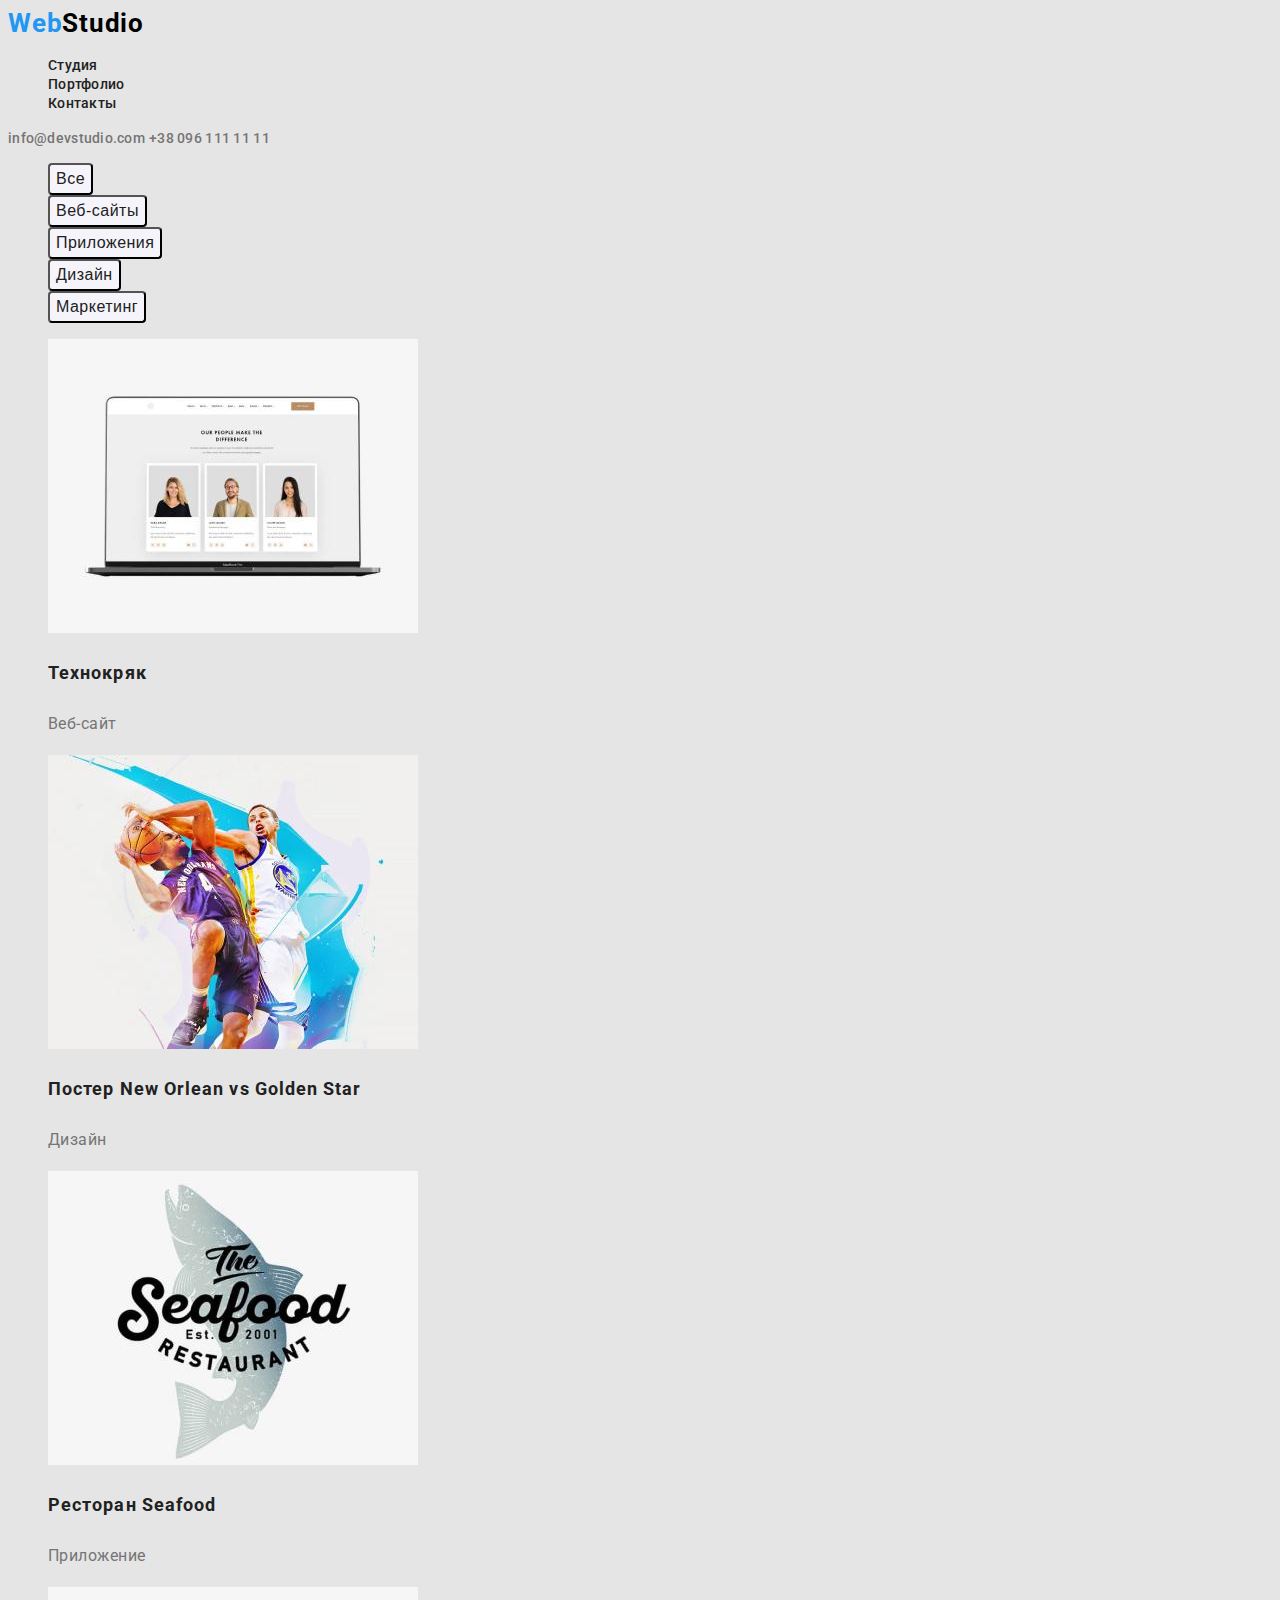
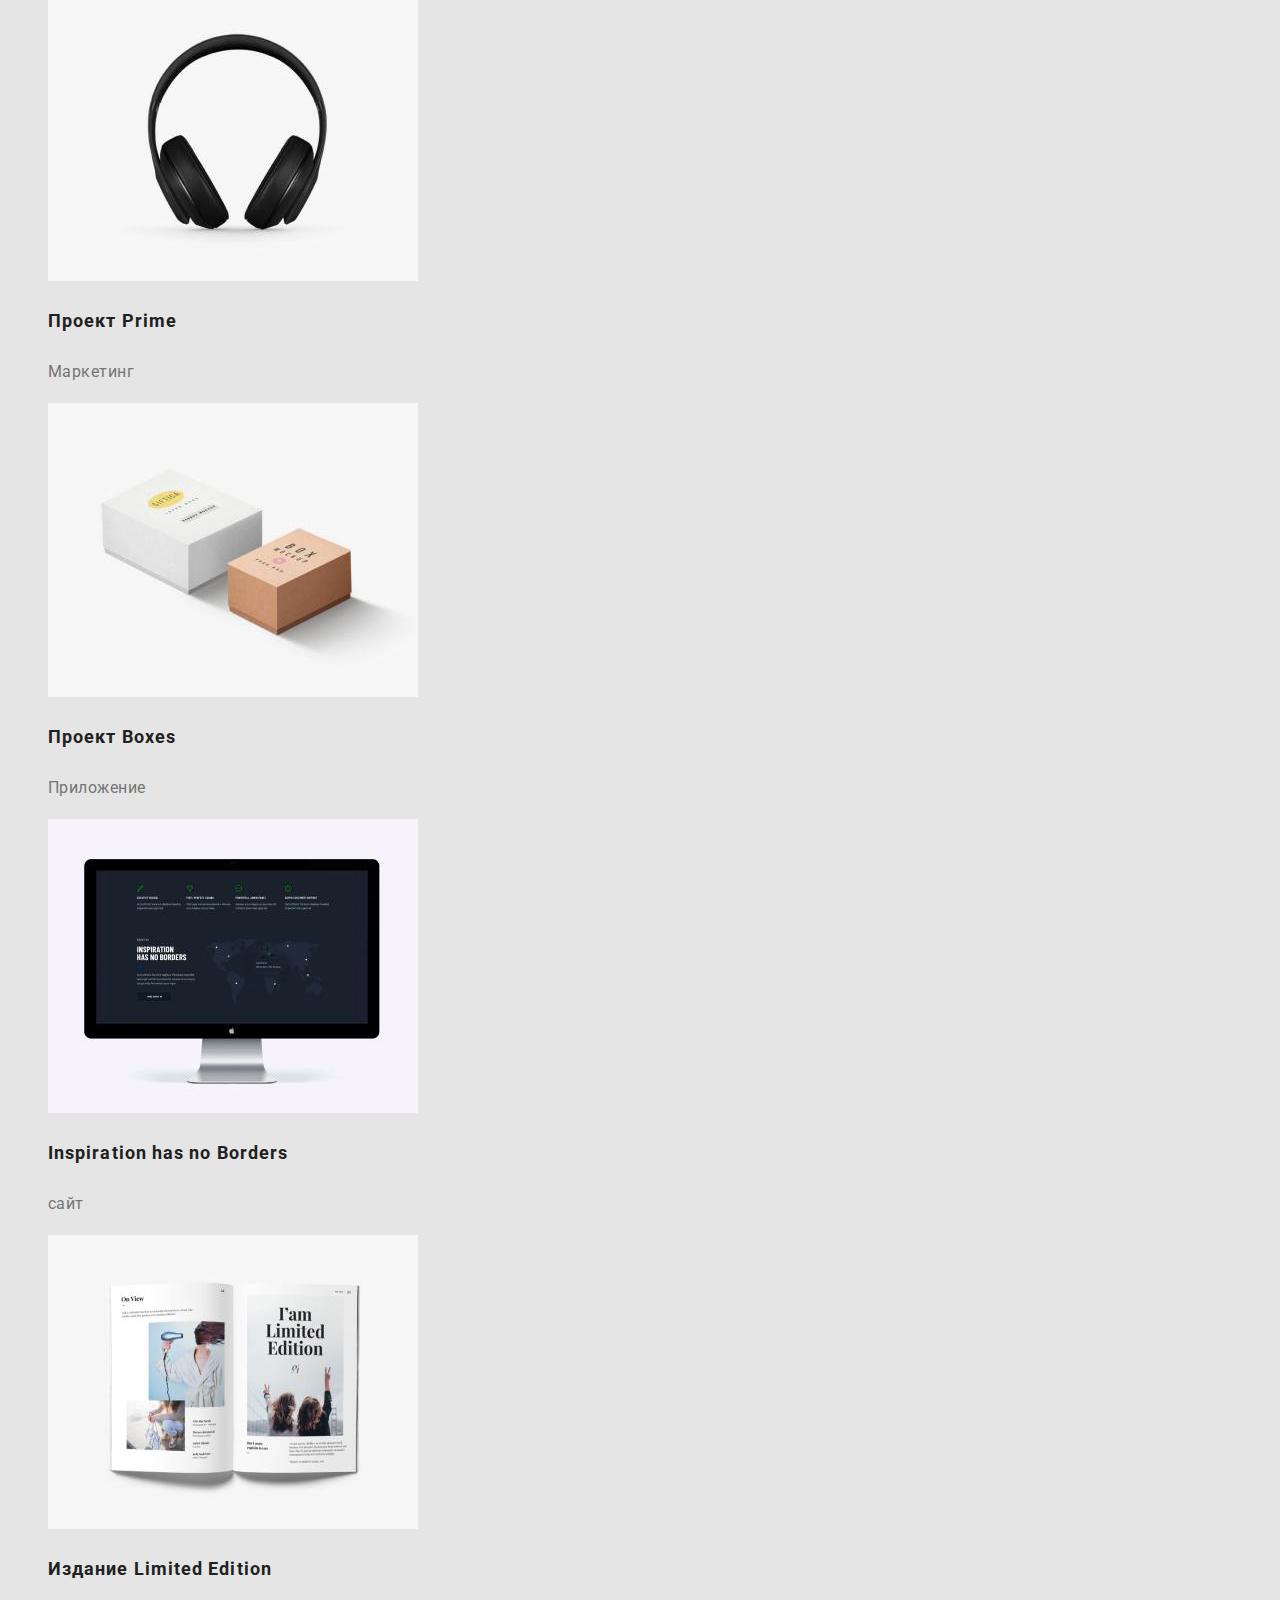
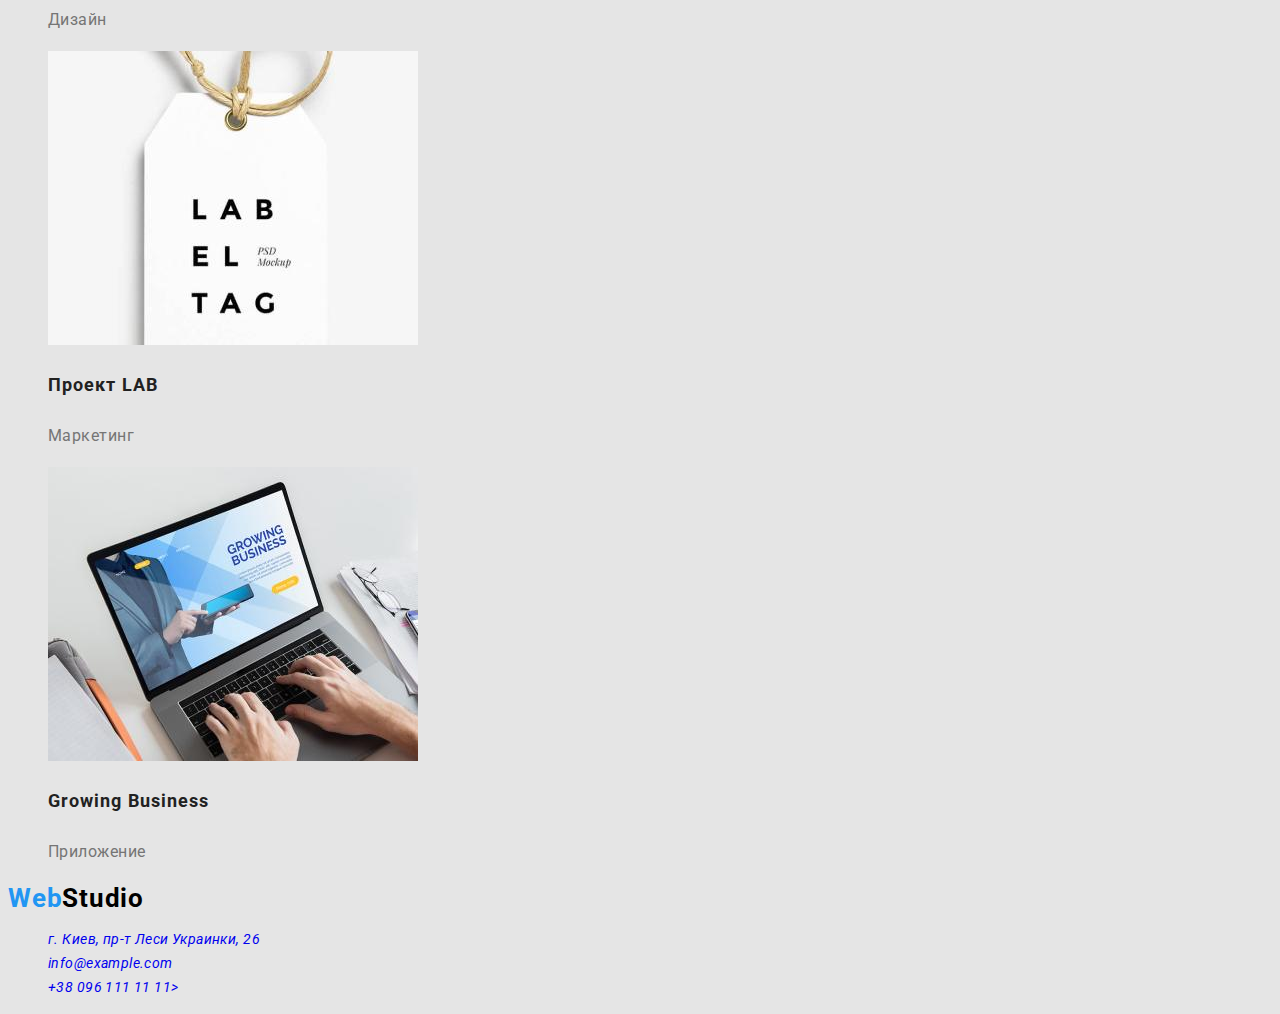
==== portfolio.html @ ac3f3b15 "html+css all" ====
<!DOCTYPE html>
<html lang="ru">

<head>
    <meta charset="UTF-8">
    <meta http-equiv="X-UA-Compatible" content="IE=edge">
    <meta name="viewport" content="width=device-width, initial-scale=1.0">
    <title>WebStudio</title>
    <link rel="stylesheet" href="./css/styles.css">
    <link href="https://fonts.googleapis.com/css2?family=Raleway:wght@700&family=Roboto:wght@400;500;700;900&display=swap"
        rel="stylesheet">
</head>

<body>

    <!--HEADER-->
    <header class="page-header">
        <nav class="navigation">
            <a class="logo" href="/index.html"> <span class="logo-span-web">Web</span>Studio</a>
    
            <ul class="menu list">
                <li class="menu-item">
                    <a class="menu-link link" href="">Студия</a>
                </li>
                <li class="menu-item">
                    <a class="menu-link link" href="./portfolio.html">Портфолио</a>
                </li>
                <li class="menu-item">
                    <a class="menu-link link" href="">Контакты</a>
                </li>
            </ul>
        </nav>
        <a class="mail-link link" href="mailto:info@devstudio.com">info@devstudio.com</a>
        <a class="tel-link link" href="tel:+380961111111">+38 096 111 11 11</a>
    </header>

    <!--portfolio projects-->

    <main>

        <section class="portfolio">

            <ul class="btn-portfolio-list list">
                <li class="btn-portfolio-item">
                    <button class="btn-portfolio" type="button">Все</button>
                </li>
                <li class="btn-portfolio-item">
                    <button class="btn-portfolio" type="button">Веб-сайты</button>
                </li>
                <li class="btn-portfolio-item">
                    <button class="btn-portfolio" type="button">Приложения</button>
                </li>
                <li class="btn-portfolio-item">
                    <button class="btn-portfolio" type="button">Дизайн</button>
                </li>
                <li class="btn-portfolio-item">
                    <button class="btn-portfolio" type="button">Маркетинг</button>
                </li>
            </ul>

            <ul class="link-list list">
                <li class="link-item link">
                    <a class="link" href="">
                        <img src="./images/portfolio/project_technokryak.jpg" alt="макет веб-сайта на экране ноутбука" width="370" height="294">
                        <h3 class="link-list-title">Технокряк</h3>
                        <p class="link-list-category">Веб-сайт</p>
                    </a>
                </li>
                <li class="link-item">
                    <a class="link" href="">
                        <img src="./images/portfolio/project_poster.jpg" alt="постер баскетбольного матча" width="370" height="294">
                        <h3 class="link-list-title">Постер <span lang="en">New Orlean vs Golden Star</span> </h3>
                        <p class="link-list-category">Дизайн</p>
                    </a>
                </li>
                <li class="link-item">
                    <a class="link" href="">
                        <img src="./images/portfolio/project_sea_food.jpg" alt="логотип ресторана" width="370" height="294">
                        <h3 class="link-list-title">Ресторан <span lang="en">Seafood</span> </h3>
                        <p class="link-list-category">Приложение</p>
                    </a>
                </li>
                <li class="link-item">
                    <a class="link" href="">
                        <img src="./images/portfolio/project_prime.jpg" alt="наушники" width="370" height="294">
                        <h3 class="link-list-title">Проект <span lang="en">Prime</span> </h3>
                        <p class="link-list-category">Маркетинг</p>
                    </a>
                </li>
                <li class="link-item">
                    <a class="link" href="">
                        <img src="./images/portfolio/project_box.jpg" alt="коробки" width="370" height="294">
                        <h3 class="link-list-title">Проект Boxes</h3>
                        <p class="link-list-category">Приложение</p>
                    </a>
                </li>
                <li class="link-item">
                    <a class="link" href="">
                        <img src="./images/portfolio/inspiration_borders.jpg" alt="макет веб-сайта на мониторе" width="370" height="294">
                        <h3 lang="en" class="link-list-title">Inspiration has no Borders</h3>
                        <p class="link-list-category">сайт</p>
                    </a>
                </li>
                <li class="link-item">
                    <a class="link" href="">
                        <img src="./images/portfolio/limited_edition.jpg" alt="издание журнала" width="370" height="294">
                        <h3 class="link-list-title">Издание <span lang="en">Limited Edition</span> </h3>
                        <p class="link-list-category">Дизайн</p>
                    </a>
                </li>
                <li class="link-item">
                    <a class="link" href="">
                        <img src="./images/portfolio/project_lab.jpg" alt="эмблема проекта" width="370" height="294">
                        <h3 class="link-list-title">Проект <span lang="en">LAB</span> </h3>
                        <p class="link-list-category"> Маркетинг</p>
                    </a>
                </li>
                <li class="link-item">
                    <a class="link" href="">
                        <img src="./images/portfolio/growing.jpg" alt="работа приложения на ноутбуке" width="370" height="294">
                        <h3 lang="en" class="link-list-title">Growing Business</h3>
                        <p class="link-list-category">Приложение</p>
                    </a>    
                </li>
            </ul>

        </section>

    </main>

    <!--FOOTER-->
    <footer>
        <a class="logo" href="./index.html"> <span class="logo-span-web">Web</span>Studio</a>
        <address class="main-contacts-address">
            <ul class="main-contacts-list list">
                <li class="main-contacts-item">
                    <a class="link" href="https://goo.gl/maps/KySXoCqitBk37qCa6">г. Киев, пр-т Леси Украинки, 26</a>
                </li>
                <li class="main-contacts-mail">
                    <a class="link" href="mailto:info@example.com">info@example.com</a>
                </li>
                <li class="main-contacts-tel">
                    <a class="link" href="tel:+380961111111">+38 096 111 11 11></a>
                </li>
            </ul>
        </address>
    </footer>

</body>

</html>
---- css/styles.css ----
:root {
  --accent-color: #2196f3;
}

body {
  background-color: #e5e5e5;
  font-family: 'Roboto', sans-serif;
}

.link {
  text-decoration: none;
}

.list {
  list-style: none;
}

/*------header-------*/

.logo-span-web {
  color: var(--accent-color);
  font-weight: bold;
  font-size: 26px;
  line-height: 31px;
  letter-spacing: 0.03em;
  text-decoration: none;
}

.logo {
  color: black;
  font-weight: bold;
  font-size: 26px;
  line-height: 31px;
  letter-spacing: 0.03em;
  text-decoration: none;
}

.menu-link {
  font-weight: 500;
  font-size: 14px;
  line-height: 1.14;
  letter-spacing: 0.02em;
  color: #212121;
}

.menu-link:hover,
.menu-link:focus {
  color: var(--accent-color);
}

.mail-link,
.tel-link {
  font-weight: 500;
  font-size: 14px;
  line-height: 1.14;
  letter-spacing: 0.02em;
  color: #757575;
}

.mail-link:hover,
.mail-link:focus,
.tel-link:hover,
.menu-link:focus {
  color: var(--accent-color);
}

/*------hero------*/

.hero {
  font-weight: 900;
  font-size: 44px;
  line-height: 1.36;
  text-align: center;
  letter-spacing: 0.06em;
  text-transform: uppercase;
  color: #ffffff;
}

.btn-hero {
  font-weight: 700;
  font-size: 16px;
  line-height: 1.87;
  display: flex;
  align-items: center;
  text-align: center;
  letter-spacing: 0.06em;
  color: #ffffff;
  background-color: var(--accent-color);
  box-shadow: 0px 4px 4px rgba(0, 0, 0, 0.15);
  border-radius: 4px;
  cursor: pointer;
}

.btn-hero:hover {
  background: #188ce8;
  box-shadow: 0px 4px 4px rgba(0, 0, 0, 0.15);
  border-radius: 4px;
}

/*------ADVANTAGES---------*/
.advantages-slogan {
  font-weight: 700;
  font-size: 14px;
  line-height: 1.14;
  letter-spacing: 0.03em;
  text-transform: uppercase;
  color: #212121;
}

.advantages-text {
  font-weight: normal;
  font-size: 14px;
  line-height: 1.71;
  letter-spacing: 0.03em;
  color: #757575;
}

/*------about-----*/

.about {
  font-weight: bold;
  font-size: 36px;
  line-height: 1.16;
  text-align: center;
  letter-spacing: 0.03em;
  color: #212121;
}

/*-----team----*/

.team {
  font-weight: bold;
  font-size: 36px;
  line-height: 1.16;
  text-align: center;
  letter-spacing: 0.03em;
  color: #212121;
}

.team-lead {
  font-weight: 500;
  font-size: 16px;
  line-height: 1.18;
  text-align: center;
  letter-spacing: 0.03em;
  color: #212121;
}

.team-expert {
  font-weight: normal;
  font-size: 16px;
  line-height: 1.18;
  text-align: center;
  letter-spacing: 0.03em;
  color: #757575;
}

/*-----footer----*/

.main-contacts-address {
  font-weight: normal;
  font-size: 14px;
  line-height: 1.71;
  letter-spacing: 0.03em;
  color: #ffffff;
}

.main-contacts-mail,
.main-contacts-tel {
  font-weight: normal;
  font-size: 14px;
  line-height: 1.71;
  letter-spacing: 0.03em;
  color: rgba(255, 255, 255, 0.6);
}

/*-----PORTFOLIO--------*/

/*------portfolio projects----*/

.btn-portfolio {
  font-weight: 500;
  font-size: 16px;
  line-height: 1.63;
  text-align: center;
  letter-spacing: 0.03em;
  color: #212121;
  background: #f5f4fa;
  border-radius: 4px;
}

.btn-portfolio:hover {
  color: #ffffff;
  background: #2196f3;
  box-shadow: 0px 3px 1px rgba(0, 0, 0, 0.1), 0px 1px 2px rgba(0, 0, 0, 0.08),
    0px 2px 2px rgba(0, 0, 0, 0.12);
  border-radius: 4px;
}

.link-list-title {
  font-weight: 700;
  font-size: 18px;
  line-height: 2;
  letter-spacing: 0.06em;
  color: #212121;
}

.link-list-category {
  font-weight: normal;
  font-size: 16px;
  line-height: 30px;
  letter-spacing: 0.03em;
  color: #757575;
}
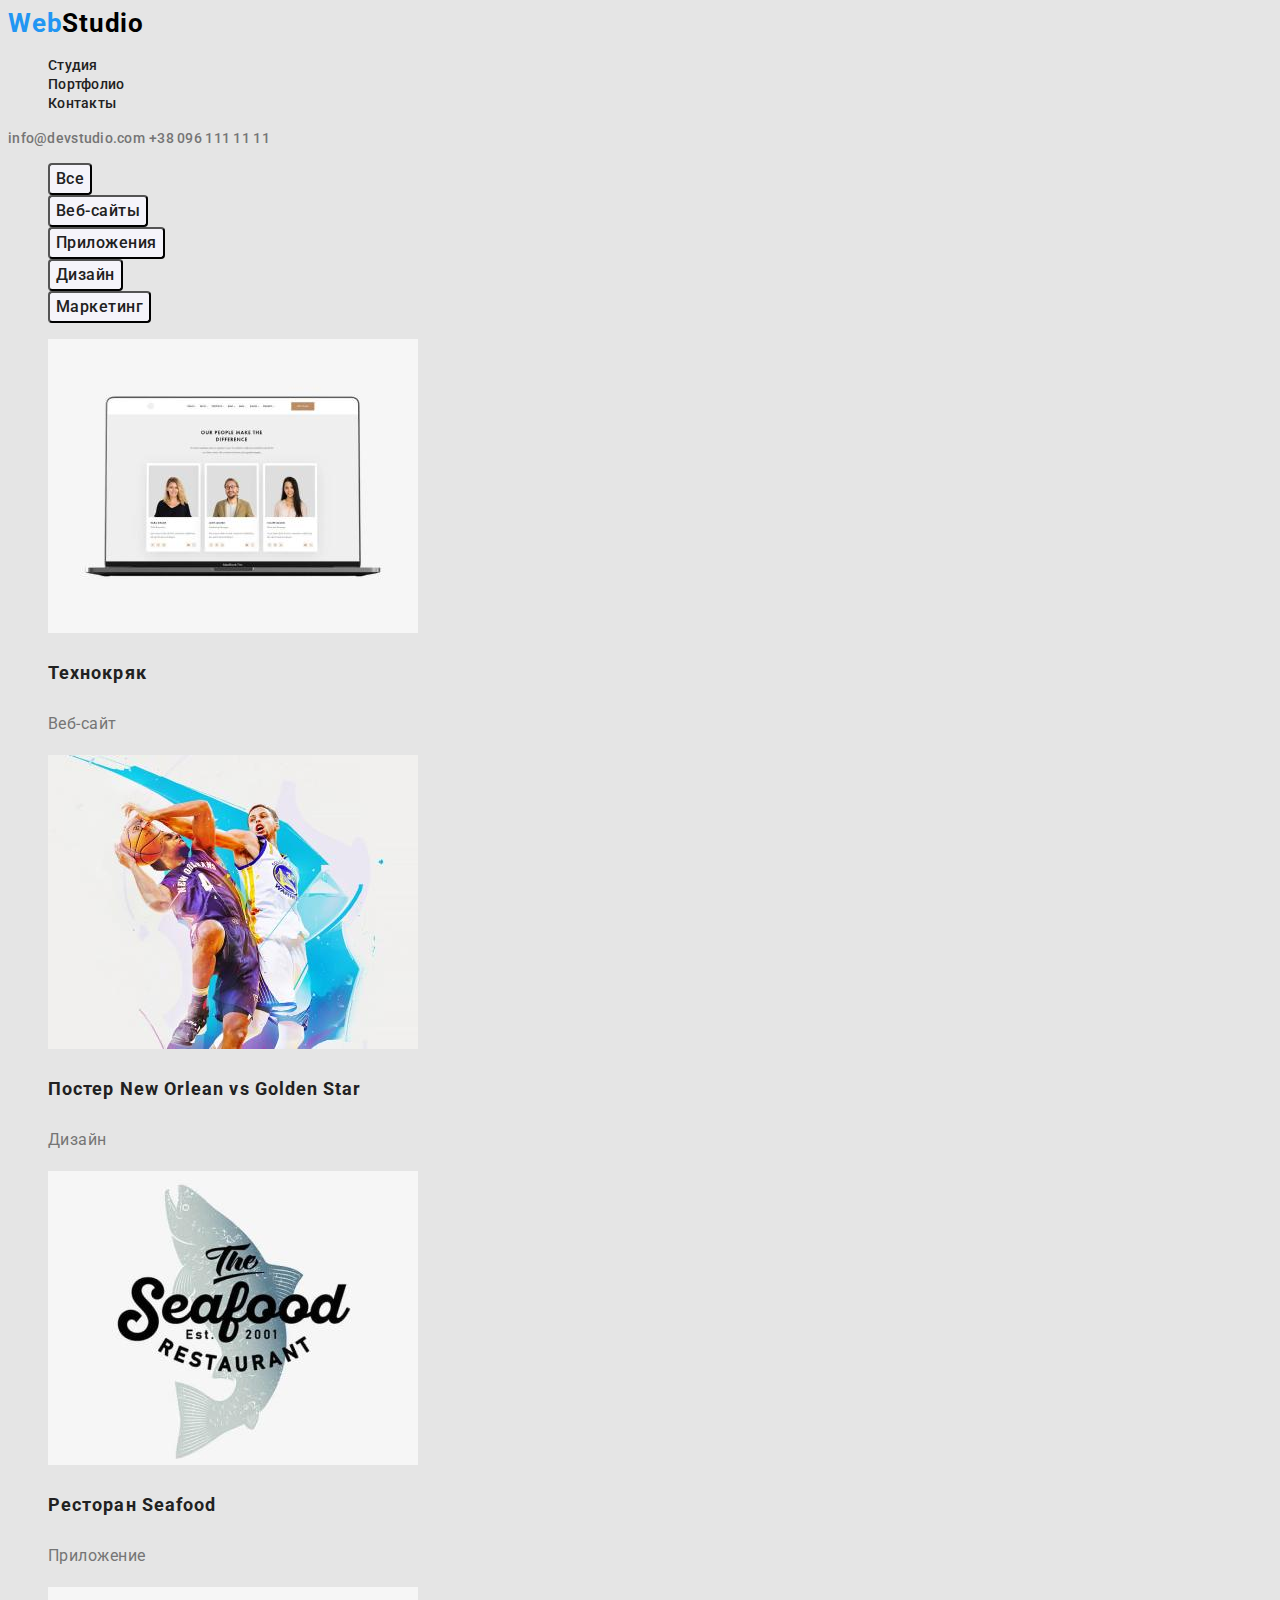
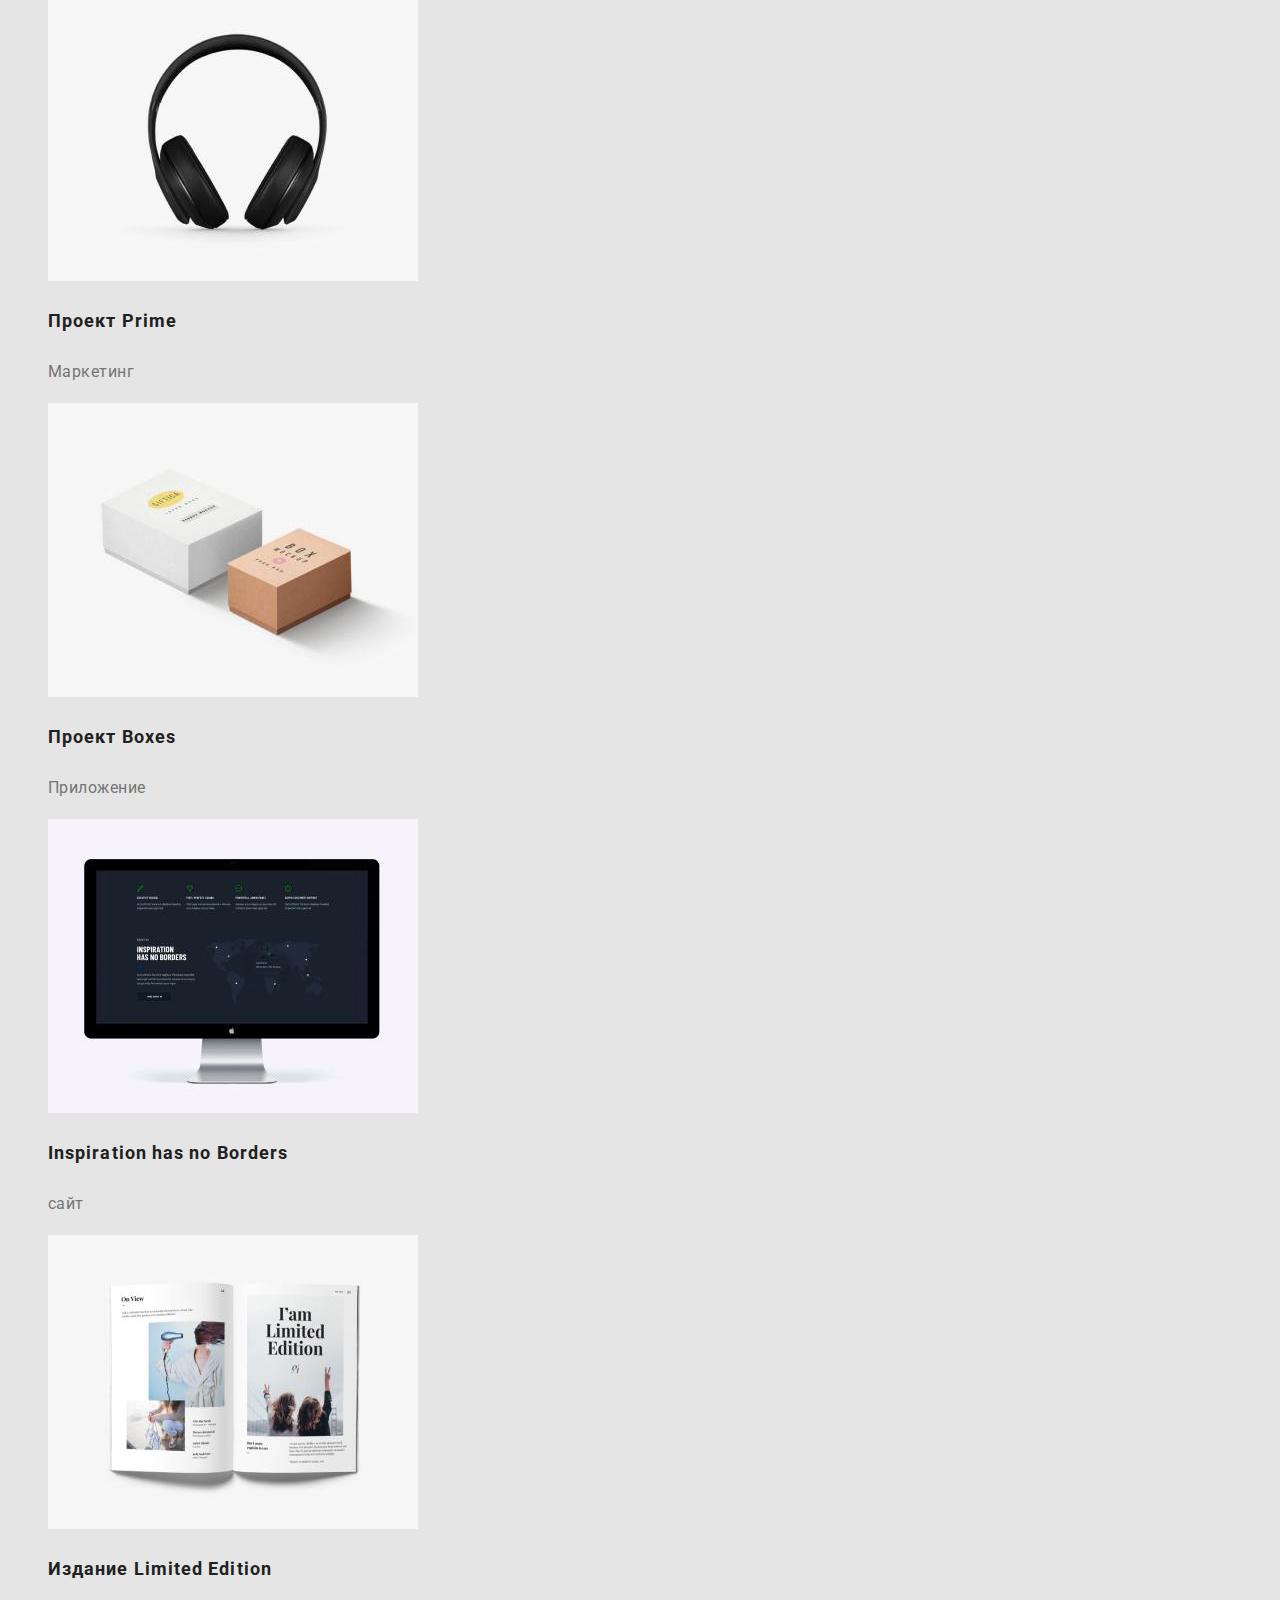
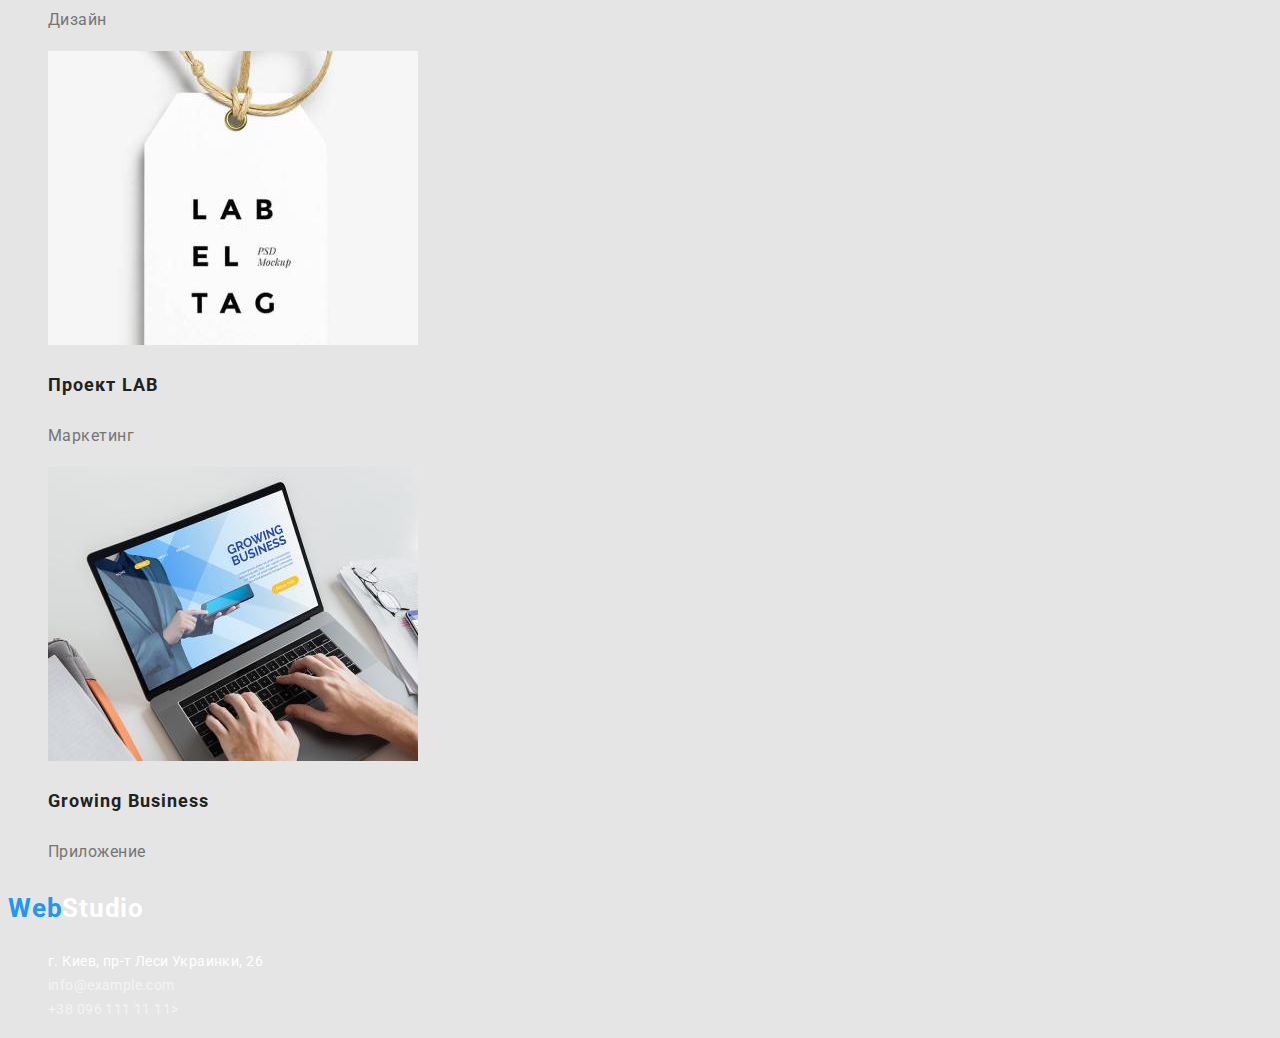
==== commit d6d80442: "change design btn, text footer" ====
--- a/portfolio.html
+++ b/portfolio.html
@@ -129,21 +129,26 @@
     </main>
 
     <!--FOOTER-->
-    <footer>
-        <a class="logo" href="./index.html"> <span class="logo-span-web">Web</span>Studio</a>
-        <address class="main-contacts-address">
+    <footer class="footer">
+    
+        <a class="logo-footer" href="./index.html"> <span class="logo-span-web">Web</span>Studio</a>
+    
+        <address class="main-contacts">
             <ul class="main-contacts-list list">
                 <li class="main-contacts-item">
-                    <a class="link" href="https://goo.gl/maps/KySXoCqitBk37qCa6">г. Киев, пр-т Леси Украинки, 26</a>
+                    <a class="main-contacts-address link" href="https://goo.gl/maps/KySXoCqitBk37qCa6">г. Киев, пр-т Леси
+                        Украинки, 26</a>
                 </li>
-                <li class="main-contacts-mail">
-                    <a class="link" href="mailto:info@example.com">info@example.com</a>
+                <li class="main-contacts-item">
+                    <a class="main-contacts-mail link" href="mailto:info@example.com">info@example.com</a>
                 </li>
-                <li class="main-contacts-tel">
-                    <a class="link" href="tel:+380961111111">+38 096 111 11 11></a>
+                <li class="main-contacts-item">
+                    <a class="main-contacts-tel link" href="tel:+380961111111">+38 096 111 11 11></a>
                 </li>
             </ul>
+    
         </address>
+    
     </footer>
 
 </body>
--- a/css/styles.css
+++ b/css/styles.css
@@ -157,6 +157,10 @@
 
 /*-----footer----*/
 
+.main-contacts-list {
+  font-style: normal;
+}
+
 .main-contacts-address {
   font-weight: normal;
   font-size: 14px;
@@ -174,11 +178,21 @@
   color: rgba(255, 255, 255, 0.6);
 }
 
+.logo-footer {
+  font-weight: bold;
+  font-size: 26px;
+  line-height: 1.94;
+  letter-spacing: 0.03em;
+  text-decoration: none;
+  color: #ffffff;
+}
+
 /*-----PORTFOLIO--------*/
 
 /*------portfolio projects----*/
 
 .btn-portfolio {
+  font-family: inherit;
   font-weight: 500;
   font-size: 16px;
   line-height: 1.63;
@@ -187,11 +201,12 @@
   color: #212121;
   background: #f5f4fa;
   border-radius: 4px;
+  cursor: pointer;
 }
 
 .btn-portfolio:hover {
   color: #ffffff;
-  background: #2196f3;
+  background: var(--accent-color);
   box-shadow: 0px 3px 1px rgba(0, 0, 0, 0.1), 0px 1px 2px rgba(0, 0, 0, 0.08),
     0px 2px 2px rgba(0, 0, 0, 0.12);
   border-radius: 4px;
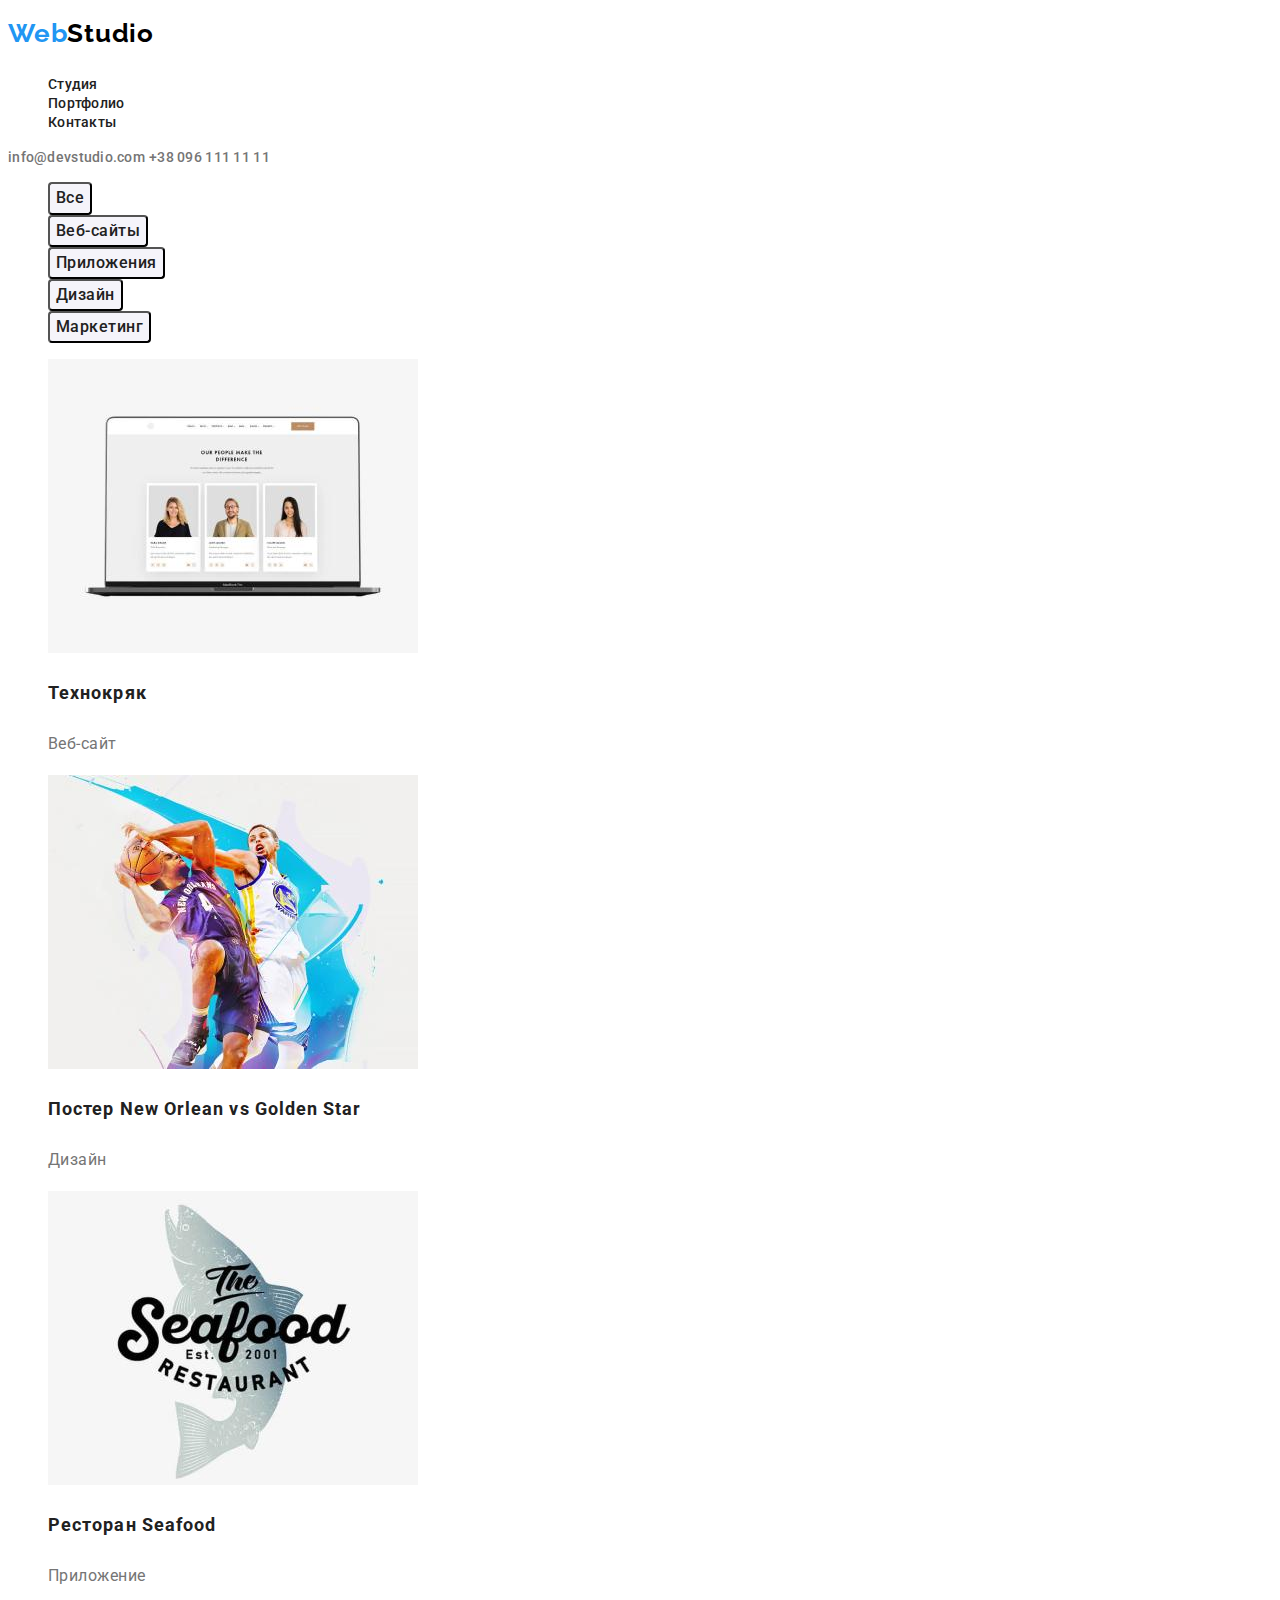
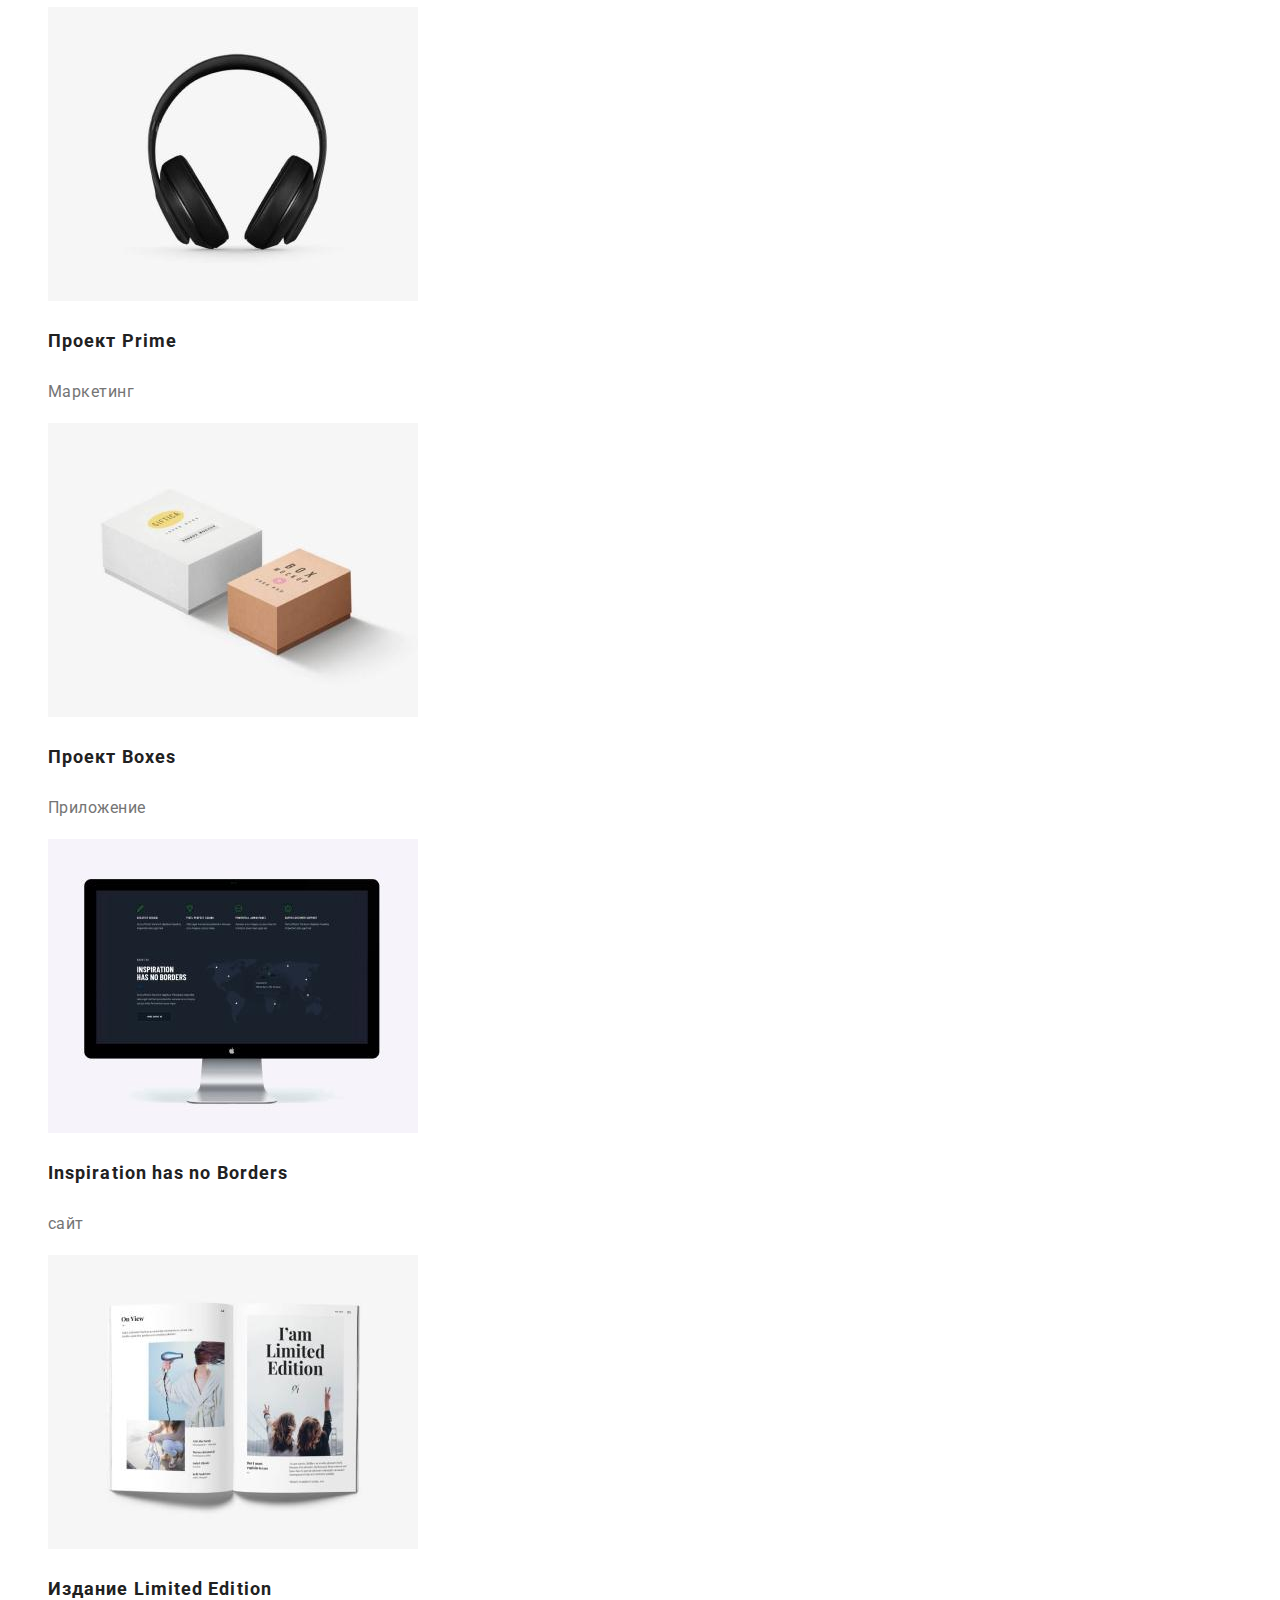
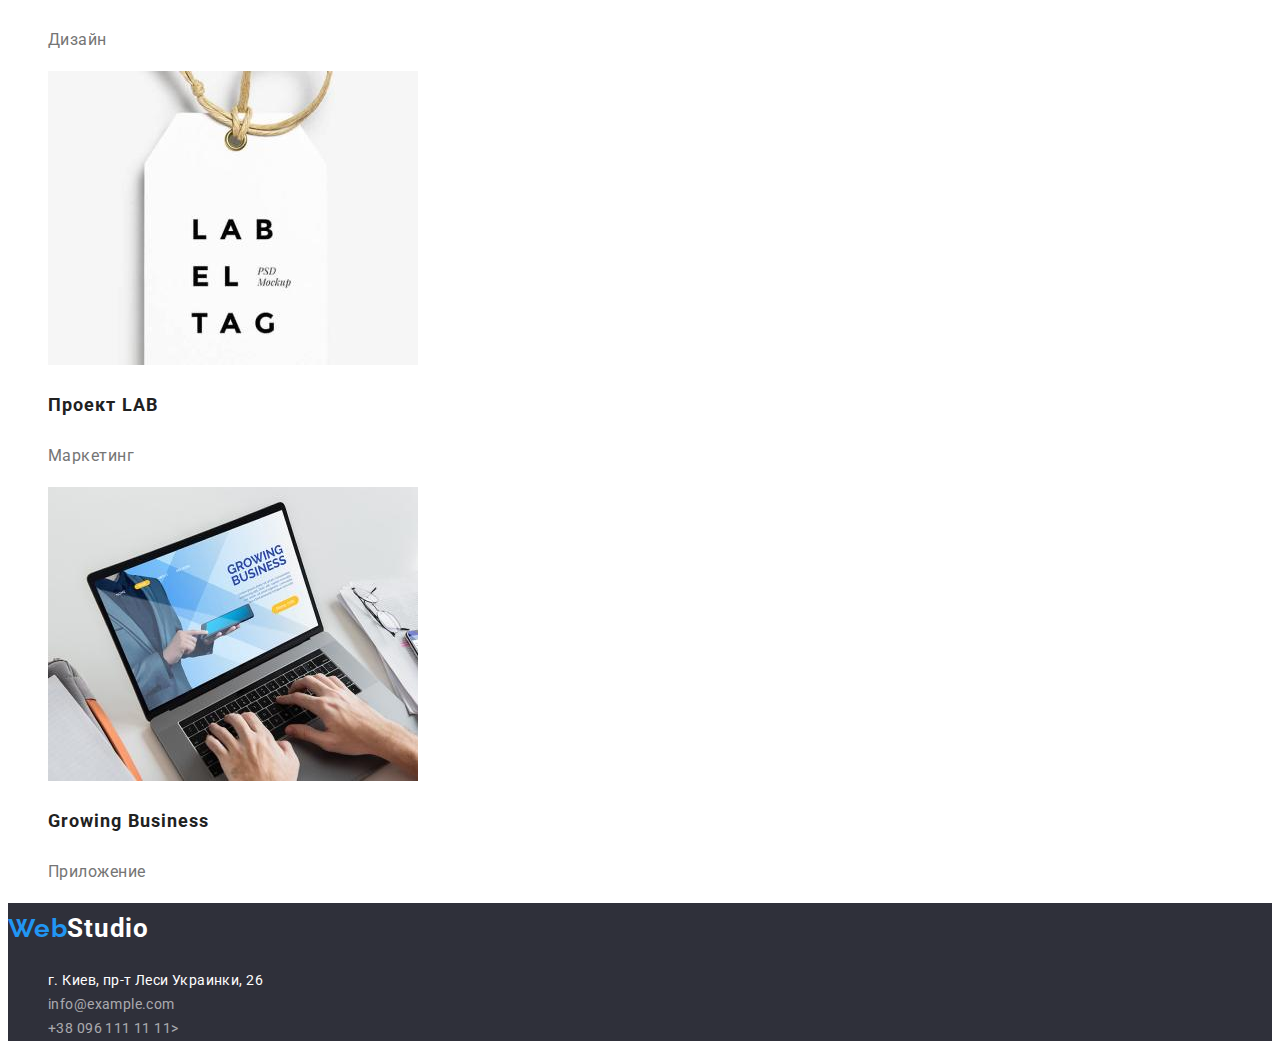
==== commit ffa3670f: "remaking after mentor 01" ====
--- a/portfolio.html
+++ b/portfolio.html
@@ -20,7 +20,7 @@
     
             <ul class="menu list">
                 <li class="menu-item">
-                    <a class="menu-link link" href="">Студия</a>
+                    <a class="menu-link link" href="./index.html">Студия</a>
                 </li>
                 <li class="menu-item">
                     <a class="menu-link link" href="./portfolio.html">Портфолио</a>
--- a/css/styles.css
+++ b/css/styles.css
@@ -3,7 +3,6 @@
 }
 
 body {
-  background-color: #e5e5e5;
   font-family: 'Roboto', sans-serif;
 }
 
@@ -18,19 +17,21 @@
 /*------header-------*/
 
 .logo-span-web {
+  font-family: 'Raleway', sans-serif;
   color: var(--accent-color);
   font-weight: bold;
   font-size: 26px;
-  line-height: 31px;
+  line-height: 1.94;
   letter-spacing: 0.03em;
   text-decoration: none;
 }
 
 .logo {
+  font-family: 'Raleway', sans-serif;
   color: black;
   font-weight: bold;
   font-size: 26px;
-  line-height: 31px;
+  line-height: 1.94;
   letter-spacing: 0.03em;
   text-decoration: none;
 }
@@ -74,9 +75,11 @@
   letter-spacing: 0.06em;
   text-transform: uppercase;
   color: #ffffff;
+  background: #2f303a;
 }
 
 .btn-hero {
+  font-family: inherit;
   font-weight: 700;
   font-size: 16px;
   line-height: 1.87;
@@ -156,6 +159,10 @@
 }
 
 /*-----footer----*/
+
+.footer {
+  background-color: #2f303a;
+}
 
 .main-contacts-list {
   font-style: normal;
